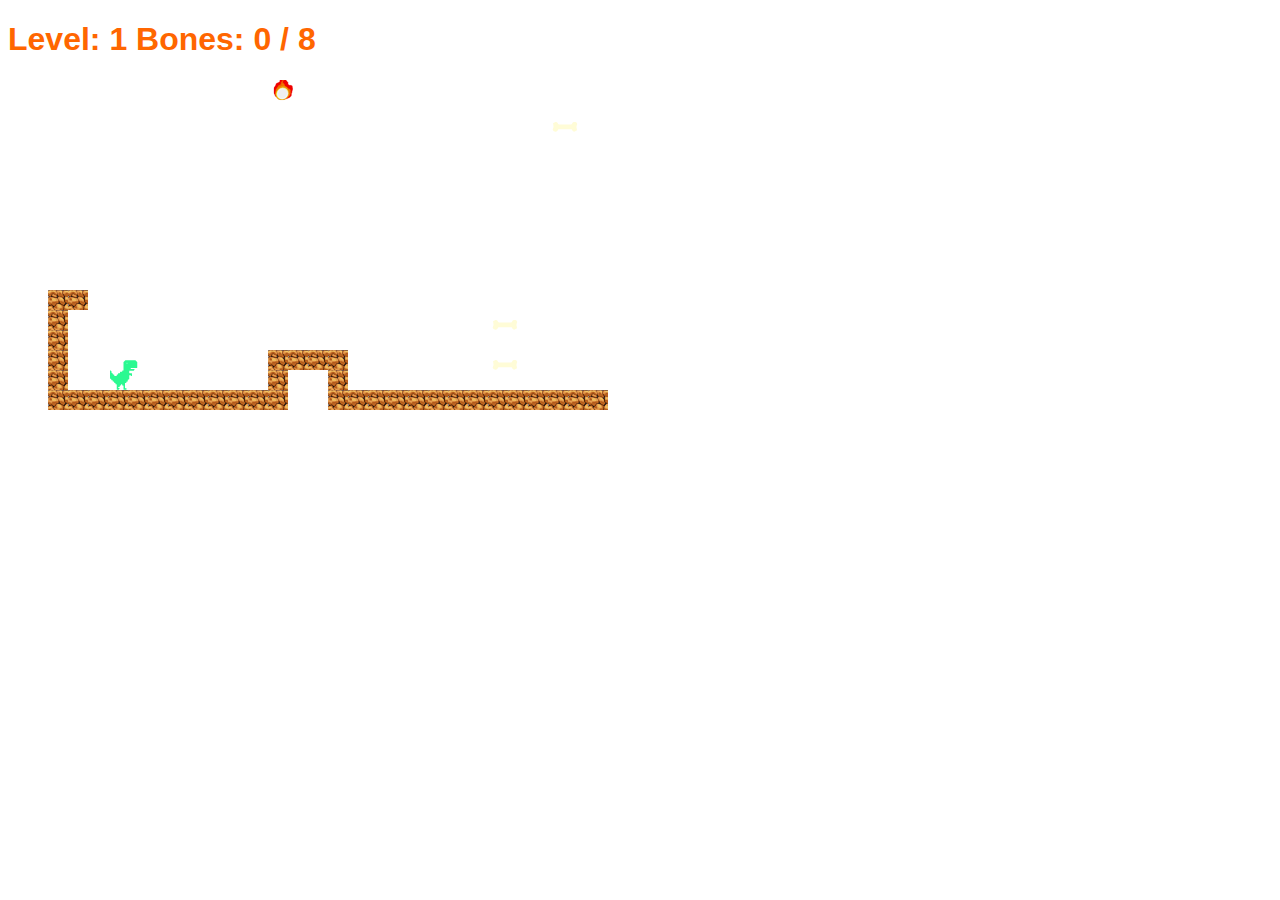
==== game.html @ e9091921 "Final Project-GAME" ====
<!doctype html>
<script src="code/game.js"></script>
<script src="code/game_levels.js"></script>

<link rel="stylesheet" href="css/game.css">

<body>
  <div id="header">
  	<h1 id="bullshit"></h1>
  </div>
  <div id="game">
	  <script>
	  	alert("You only get one life so use it well. YOLO! (hit OK to begin playing)")
	    runGame(GAME_LEVELS, DOMDisplay);
	  </script>
	</div>

	<audio controls autoplay loop>
		<source src="dinorun.mp3" type="audio/mpeg">
	</audio>
</body>
---- css/game.css ----
.background    { background: url(http://s22.postimg.org/hsmqkl3n4/volcano.jpg);
                 table-layout: fixed;
                 border-spacing: 0;   }
.background td { padding: 0;          }
.lava          { background-image: url(../img/lava3.gif); }
.wall          { background-image: url(../img/wall.png); }

.actor   { position: absolute;  }
.coin    { background-image: url(../img/bone.png); }
.player  { background-image: url(../img/dino.png);}
.fireball{background-image: url(../img/fireball.gif) ;}
.ptero{background-image: url(../img/ptero.gif) ;}

.game {
  overflow: hidden;
  max-width: 600px;
  max-height: 450px;
  position: relative;
}

.lost .player {
  box-shadow: -4px -7px 8px red, 4px -7px 8px red;
}
.won .player {
  box-shadow: -4px -7px 8px white, 4px -7px 8px white;
}


h1 {
    font-family: "Arial", Arial, serif;
    color: #FF6600
}

#myCanvas{
  background-image: url(../img/bg.jpg);
}

audio {
  display: none;
}
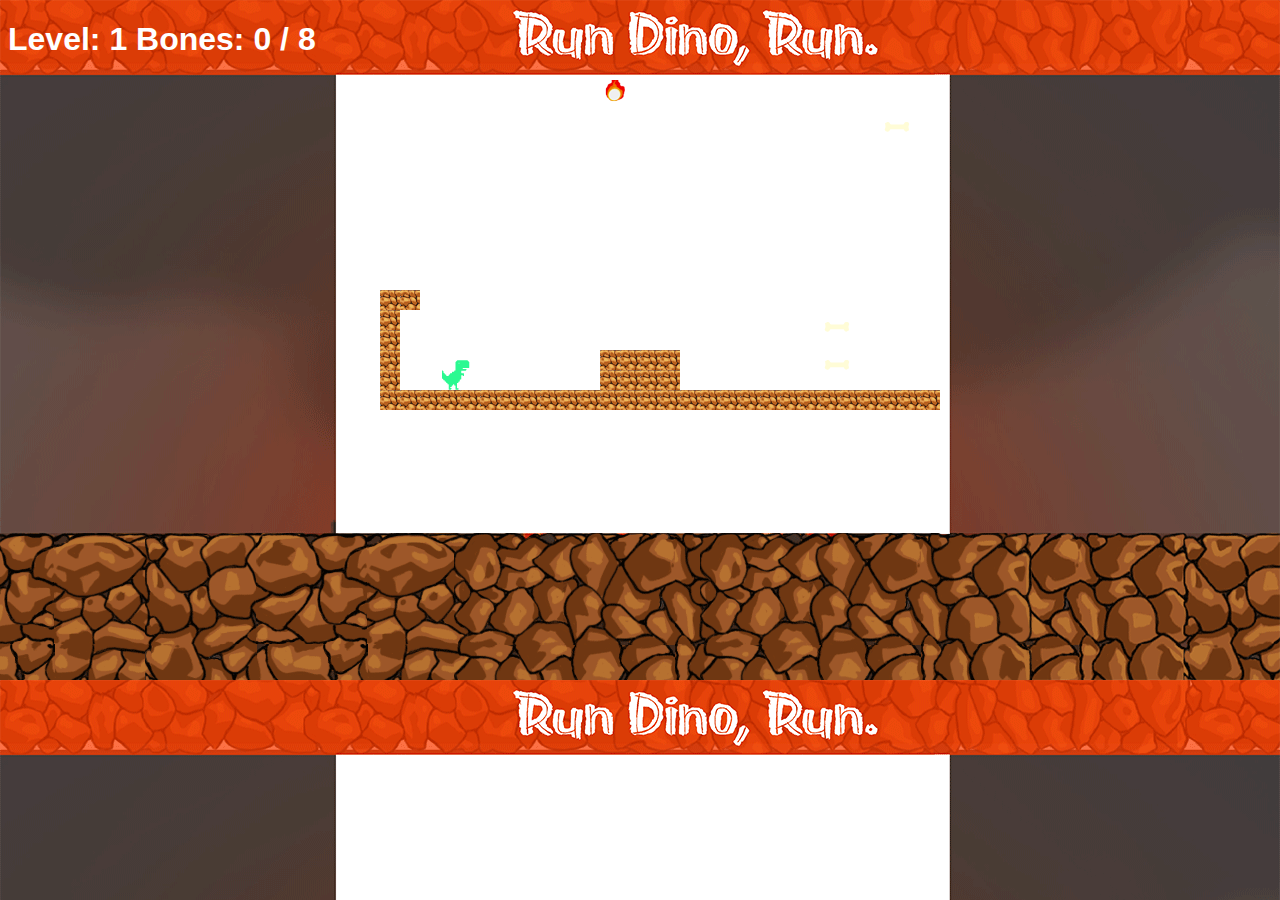
==== commit a8fdb973: "Final Project: Interactive Design" ====
--- a/game.html
+++ b/game.html
@@ -4,10 +4,11 @@
 
 <link rel="stylesheet" href="css/game.css">
 
-<body>
+<body background="img/pagebg.gif">
   <div id="header">
   	<h1 id="bullshit"></h1>
   </div>
+
   <div id="game">
 	  <script>
 	  	alert("You only get one life so use it well. YOLO! (hit OK to begin playing)")
--- a/css/game.css
+++ b/css/game.css
@@ -15,6 +15,8 @@
   overflow: hidden;
   max-width: 600px;
   max-height: 450px;
+  margin-left: auto;
+  margin-right: auto;
   position: relative;
 }
 
@@ -28,11 +30,14 @@
 
 h1 {
     font-family: "Arial", Arial, serif;
-    color: #FF6600
+    color: white;
 }
 
 #myCanvas{
   background-image: url(../img/bg.jpg);
+  margin-left: 330px;
+  margin-top: 60px;
+
 }
 
 audio {
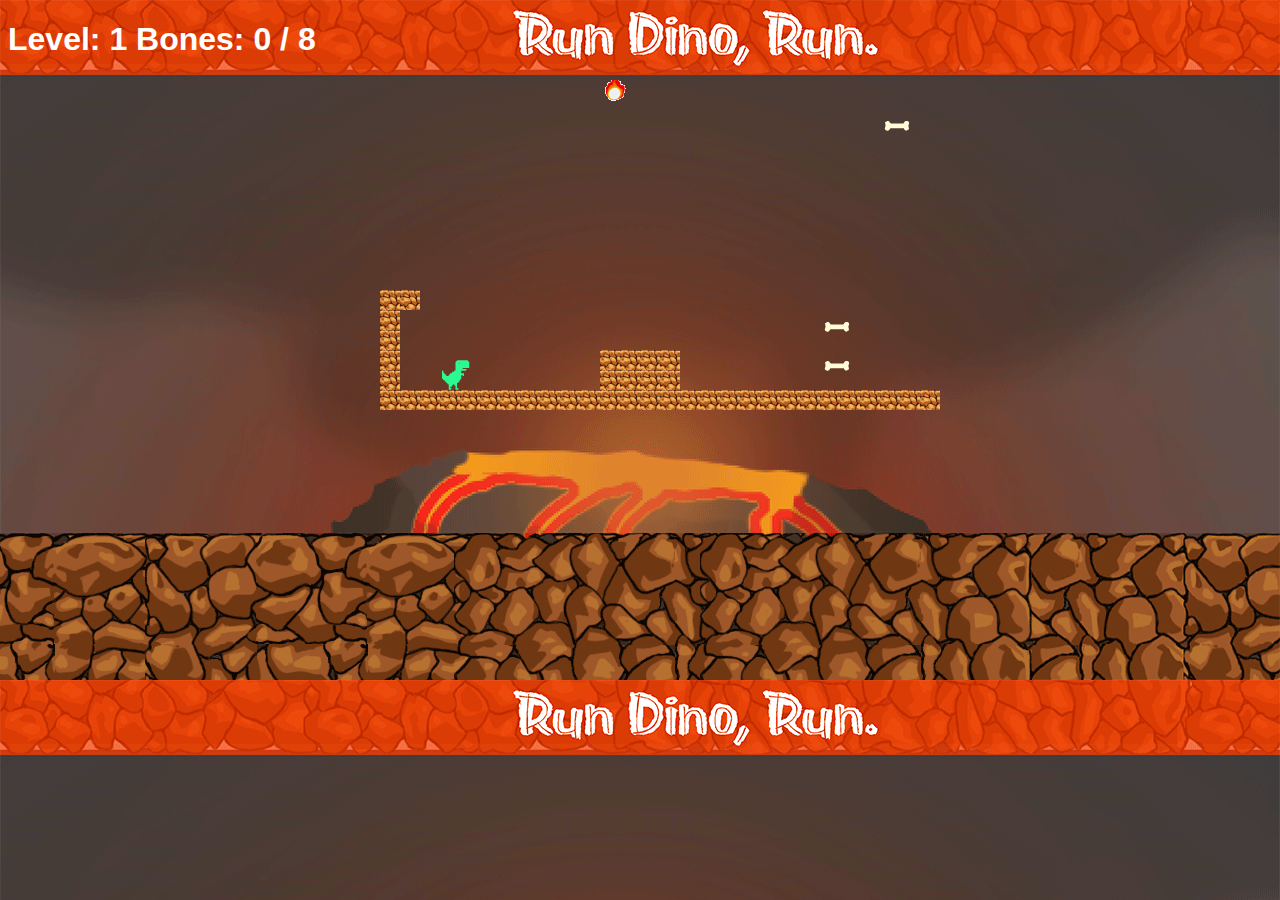
==== commit 8eeda8c4: "s" ====
--- a/game.html
+++ b/game.html
@@ -5,6 +5,7 @@
 <link rel="stylesheet" href="css/game.css">
 
 <body background="img/pagebg.gif">
+
   <div id="header">
   	<h1 id="bullshit"></h1>
   </div>
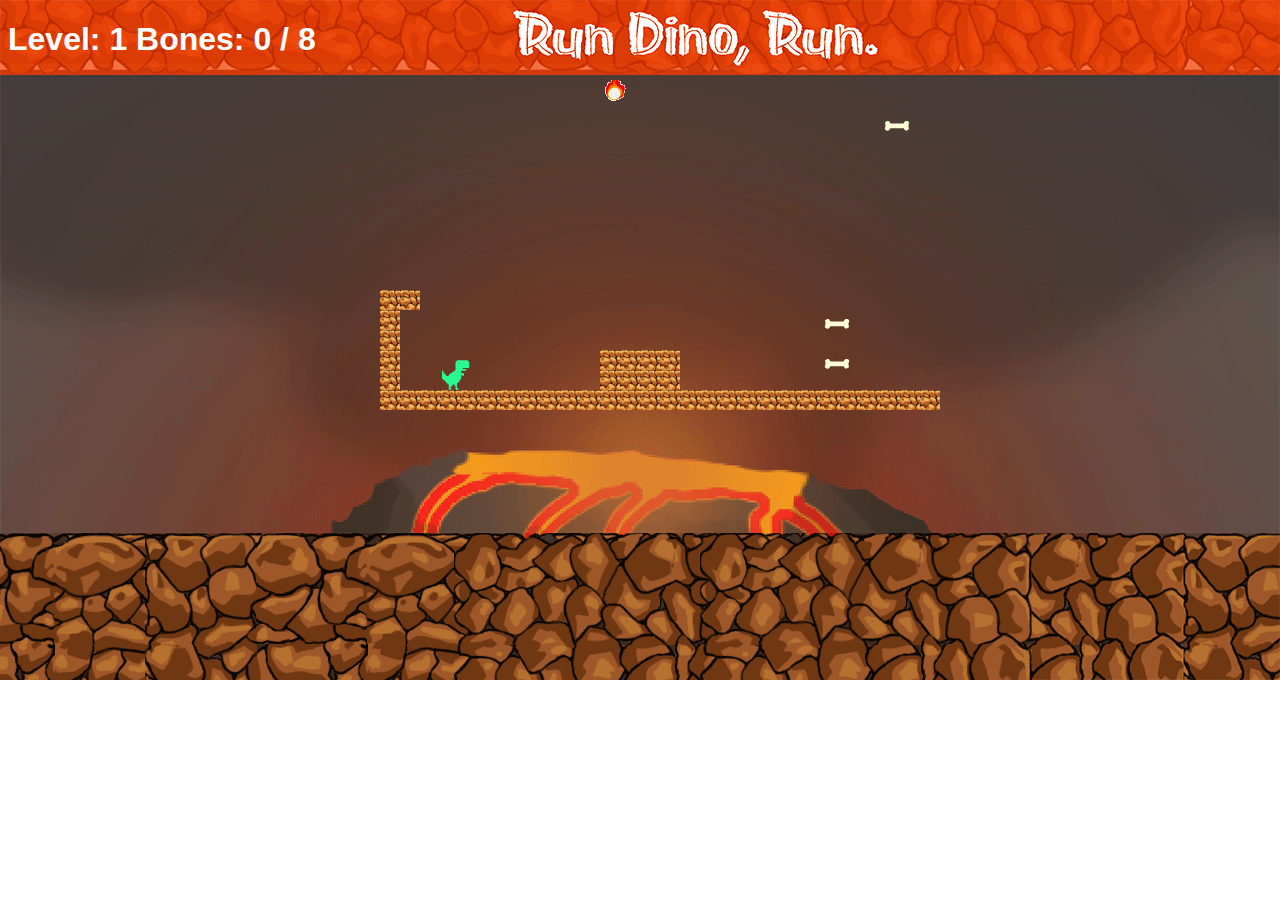
==== commit e38438be: "Changes" ====
--- a/game.html
+++ b/game.html
@@ -4,7 +4,7 @@
 
 <link rel="stylesheet" href="css/game.css">
 
-<body background="img/pagebg.gif">
+<body background="img/pagebg.gif" style="background-size: cover; background-repeat: no-repeat">
 
   <div id="header">
   	<h1 id="bullshit"></h1>
--- a/css/game.css
+++ b/css/game.css
@@ -17,6 +17,8 @@
   max-height: 450px;
   margin-left: auto;
   margin-right: auto;
+  margin-top: auto;
+  margin-bottom: auto;
   position: relative;
 }
 
